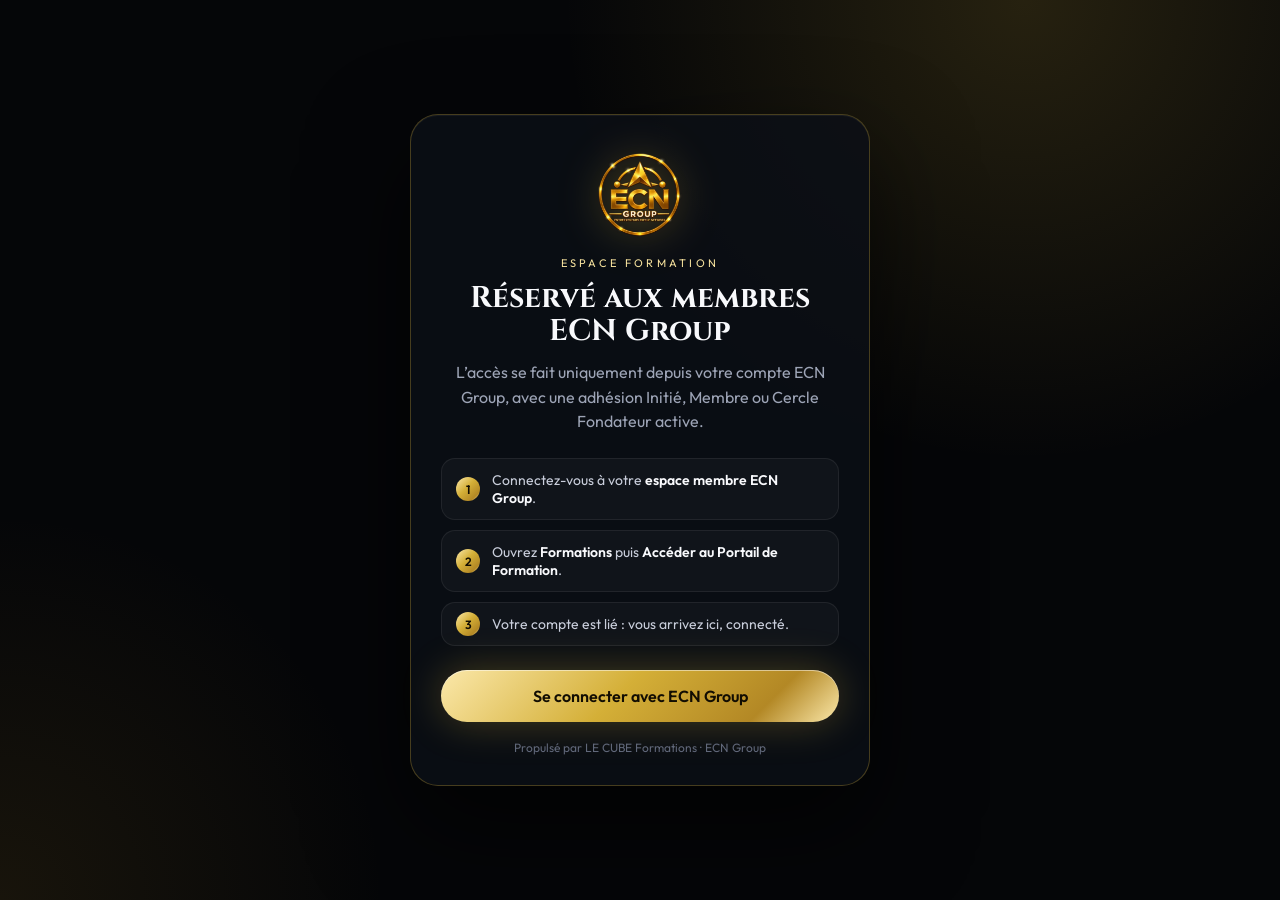
==== public/connexion.html @ 904ddcd9 "feat(acces): espace réservé aux comptes ECN Group liés, pack lu dans la base ECN - Worker devant cha" ====
<!doctype html>
<html lang="fr">
<head>
  <meta charset="utf-8">
  <meta name="viewport" content="width=device-width, initial-scale=1.0, maximum-scale=1.0, user-scalable=no, viewport-fit=cover">
  <title>Connexion · Espace Formation ECN Group</title>
  <meta name="robots" content="noindex, nofollow">
  <meta name="theme-color" content="#050608">
  <link rel="icon" href="assets/logo-ecn.webp">
  <link rel="preconnect" href="https://fonts.googleapis.com">
  <link rel="preconnect" href="https://fonts.gstatic.com" crossorigin>
  <link href="https://fonts.googleapis.com/css2?family=Cinzel:wght@600;700&family=Outfit:wght@400;500;600&display=swap" rel="stylesheet">
  <style>
    :root { --gold: #d4af37; --gold-l: #f6e29e; --grad: linear-gradient(135deg, #fbe8aa 0%, #d4af37 45%, #b38825 80%, #fbe8aa 100%); }
    * { box-sizing: border-box; margin: 0; padding: 0; }
    html { -webkit-text-size-adjust: 100%; }
    body { min-height: 100dvh; display: grid; place-items: center; padding: 24px 16px; font-family: 'Outfit', system-ui, sans-serif; color: #f8f9fc;
      background: radial-gradient(60vw 60vw at 80% 0%, rgba(212, 175, 55, .16), transparent 60%), radial-gradient(50vw 50vw at 0% 100%, rgba(140, 106, 30, .14), transparent 60%), #050608; }
    .card { width: min(460px, 100%); padding: 38px 30px 30px; text-align: center; border-radius: 28px; background: rgba(12, 15, 23, .82); border: 1px solid rgba(212, 175, 55, .3);
      box-shadow: 0 40px 100px rgba(0, 0, 0, .65), inset 0 1px 0 rgba(255, 255, 255, .05); animation: in .7s cubic-bezier(.16, 1, .3, 1) both; }
    @keyframes in { from { opacity: 0; transform: translateY(16px); } }
    img { width: 84px; height: 84px; object-fit: contain; margin: 0 auto 18px; display: block; filter: drop-shadow(0 0 22px rgba(212, 175, 55, .45)); }
    .eyebrow { font-size: 11px; letter-spacing: .3em; text-transform: uppercase; color: var(--gold-l); }
    h1 { margin: 10px 0 12px; font-family: 'Cinzel', Georgia, serif; font-size: 30px; line-height: 1.1; }
    p { color: #9da4b6; line-height: 1.55; }
    .msg { margin: 20px 0 0; padding: 12px 14px; border-radius: 14px; font-size: 14px; text-align: left; color: #ffd9a8; background: rgba(255, 170, 60, .08); border: 1px solid rgba(255, 170, 60, .3); }
    .msg[hidden] { display: none; }
    ol { margin: 24px 0; padding: 0; list-style: none; display: grid; gap: 10px; text-align: left; counter-reset: s; }
    li { position: relative; padding: 12px 14px 12px 50px; border-radius: 14px; font-size: 14px; color: #c9cedb; background: rgba(255, 255, 255, .03); border: 1px solid rgba(255, 255, 255, .07); }
    li::before { counter-increment: s; content: counter(s); position: absolute; left: 14px; top: 50%; width: 24px; height: 24px; margin-top: -12px; border-radius: 50%; display: grid; place-items: center; font-size: 12px; font-weight: 600; color: #120d02; background: var(--grad); }
    li b { color: #f8f9fc; font-weight: 600; }
    .btn { display: flex; align-items: center; justify-content: center; gap: 10px; width: 100%; padding: 16px 20px; border-radius: 999px; font-weight: 600; font-size: 16px; color: #120d02; text-decoration: none; background: var(--grad); box-shadow: 0 0 40px rgba(212, 175, 55, .3), inset 0 1px 0 rgba(255, 255, 255, .5); -webkit-tap-highlight-color: transparent; }
    .btn:focus-visible { outline: 2px solid var(--gold); outline-offset: 4px; }
    small { display: block; margin-top: 18px; font-size: 12px; color: #61687a; }
  </style>
</head>
<body>
  <main class="card">
    <img src="assets/logo-ecn.webp" alt="ECN Group" width="84" height="84">
    <p class="eyebrow">Espace Formation</p>
    <h1>Réservé aux membres ECN Group</h1>
    <p>L’accès se fait uniquement depuis votre compte ECN Group, avec une adhésion Initié, Membre ou Cercle Fondateur active.</p>
    <p class="msg" id="msg" role="status" hidden></p>
    <ol>
      <li>Connectez-vous à votre <b>espace membre ECN Group</b>.</li>
      <li>Ouvrez <b>Formations</b> puis <b>Accéder au Portail de Formation</b>.</li>
      <li>Votre compte est lié : vous arrivez ici, connecté.</li>
    </ol>
    <a class="btn" href="https://ecn-group.com/dashboard.html?formation=1">Se connecter avec ECN Group</a>
    <small>Propulsé par LE CUBE Formations · ECN Group</small>
  </main>
  <script>
    (function () {
      var MSG = {
        lien: 'Ce lien d’accès a expiré ou a déjà servi. Relancez l’accès depuis votre espace ECN Group.',
        adhesion: 'Votre compte ECN Group n’a pas d’adhésion Initié, Membre ou Cercle Fondateur active. Rendez-vous dans la rubrique Adhésion de votre espace membre.',
        deconnecte: 'Vous êtes déconnecté de l’Espace Formation.',
        config: 'L’Espace Formation est en cours de configuration. Réessayez plus tard.',
        indisponible: 'Service momentanément indisponible. Réessayez dans quelques instants.'
      };
      var e = new URLSearchParams(location.search).get('e');
      var el = document.getElementById('msg');
      if (MSG[e]) { el.textContent = MSG[e]; el.hidden = false; }
    })();
  </script>
</body>
</html>
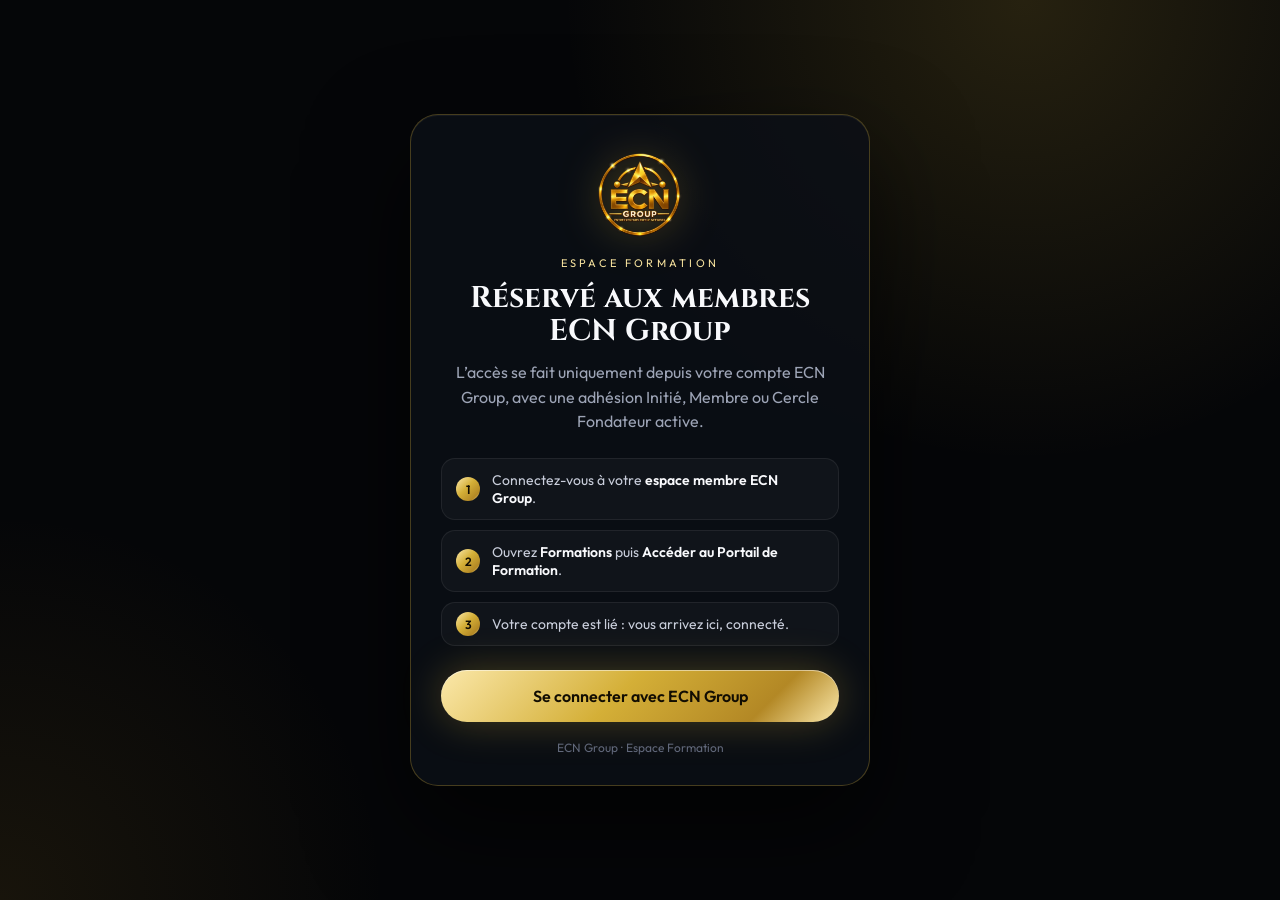
==== commit 0b925609: "feat(compte): association du compte formation à la 1re entrée, espace 100 % ECN - 1re entrée : écran" ====
--- a/public/connexion.html
+++ b/public/connexion.html
@@ -47,7 +47,7 @@
       <li>Votre compte est lié : vous arrivez ici, connecté.</li>
     </ol>
     <a class="btn" href="https://ecn-group.com/dashboard.html?formation=1">Se connecter avec ECN Group</a>
-    <small>Propulsé par LE CUBE Formations · ECN Group</small>
+    <small>ECN Group · Espace Formation</small>
   </main>
   <script>
     (function () {
@@ -58,9 +58,12 @@
         config: 'L’Espace Formation est en cours de configuration. Réessayez plus tard.',
         indisponible: 'Service momentanément indisponible. Réessayez dans quelques instants.'
       };
-      var e = new URLSearchParams(location.search).get('e');
+      var q = new URLSearchParams(location.search), e = q.get('e');
       var el = document.getElementById('msg');
       if (MSG[e]) { el.textContent = MSG[e]; el.hidden = false; }
+      // aide à la mise en service : noms des variables Cloudflare encore absentes
+      var manque = (q.get('manque') || '').split(',').filter(function (v) { return /^[A-Z_]+$/.test(v); });
+      if (e === 'config' && manque.length) el.textContent += ' Variable(s) à ajouter sur le Worker (type Secret) : ' + manque.join(', ') + '.';
     })();
   </script>
 </body>
